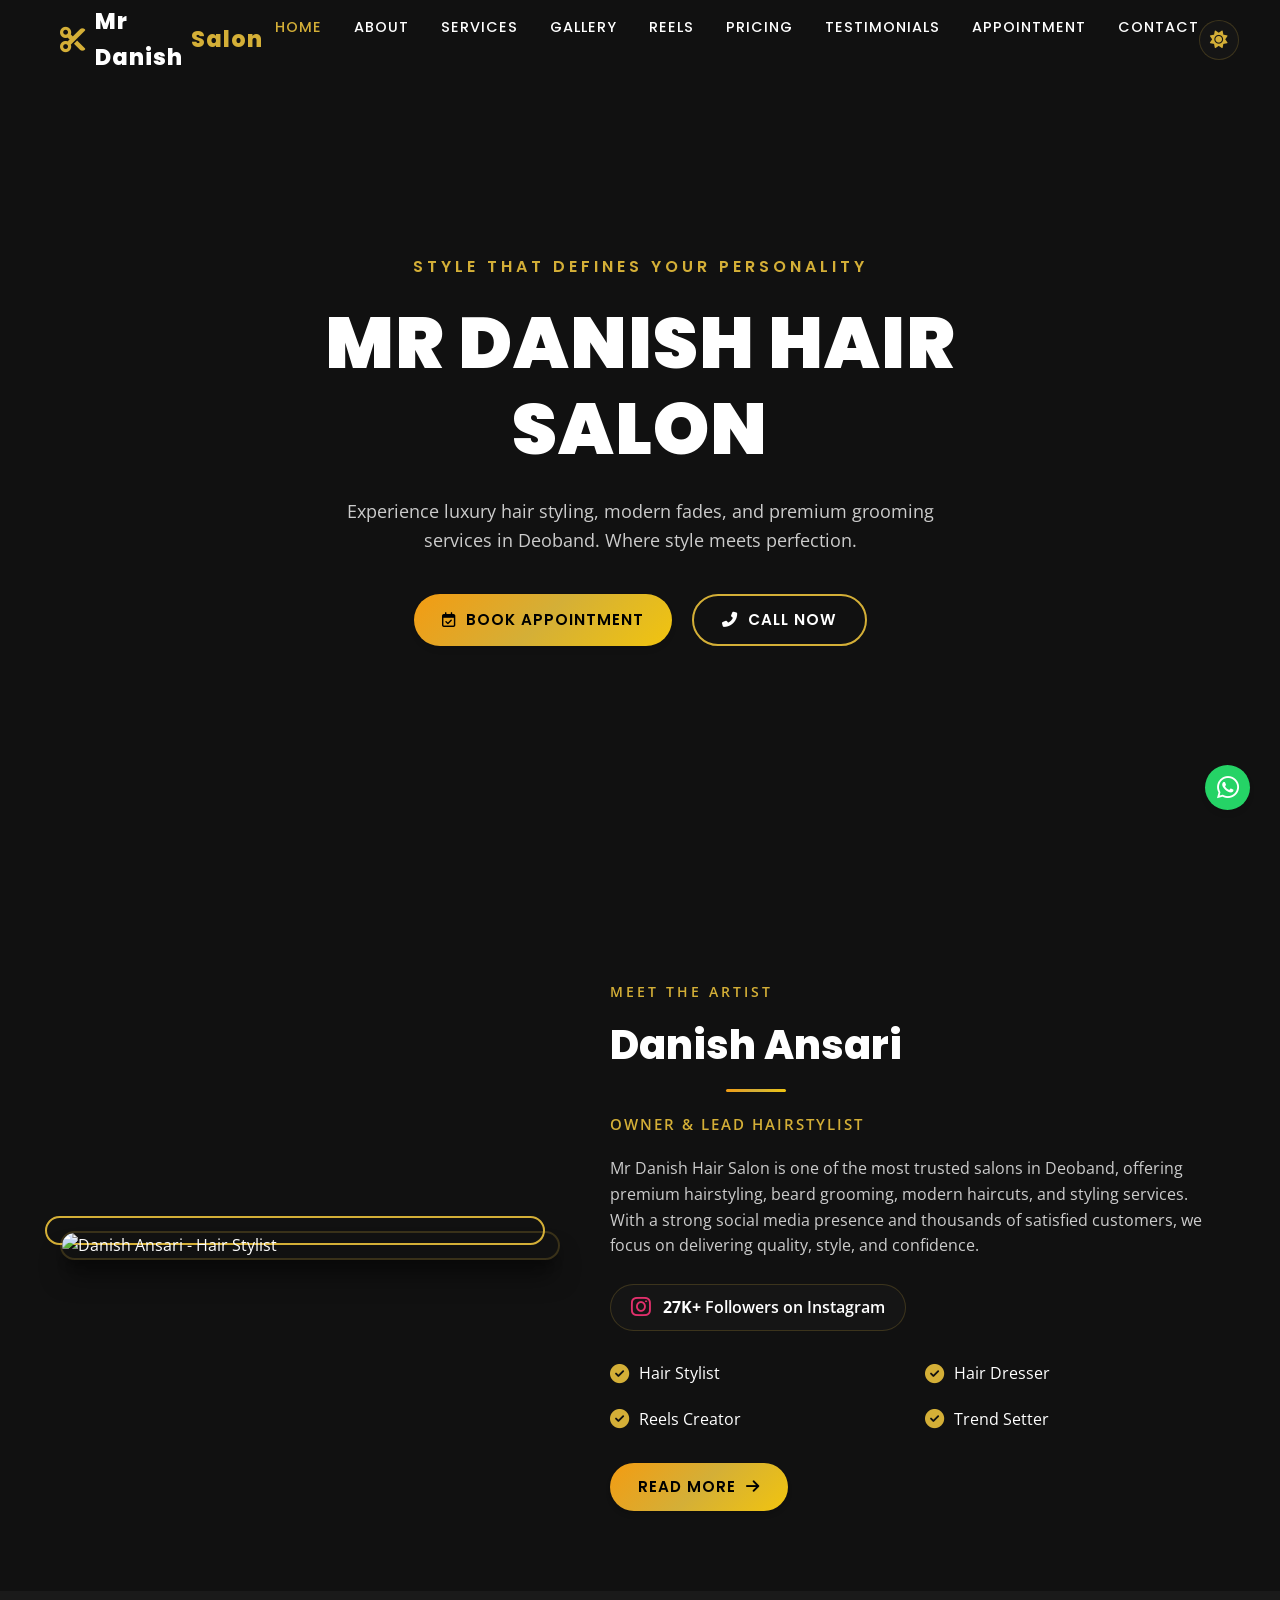
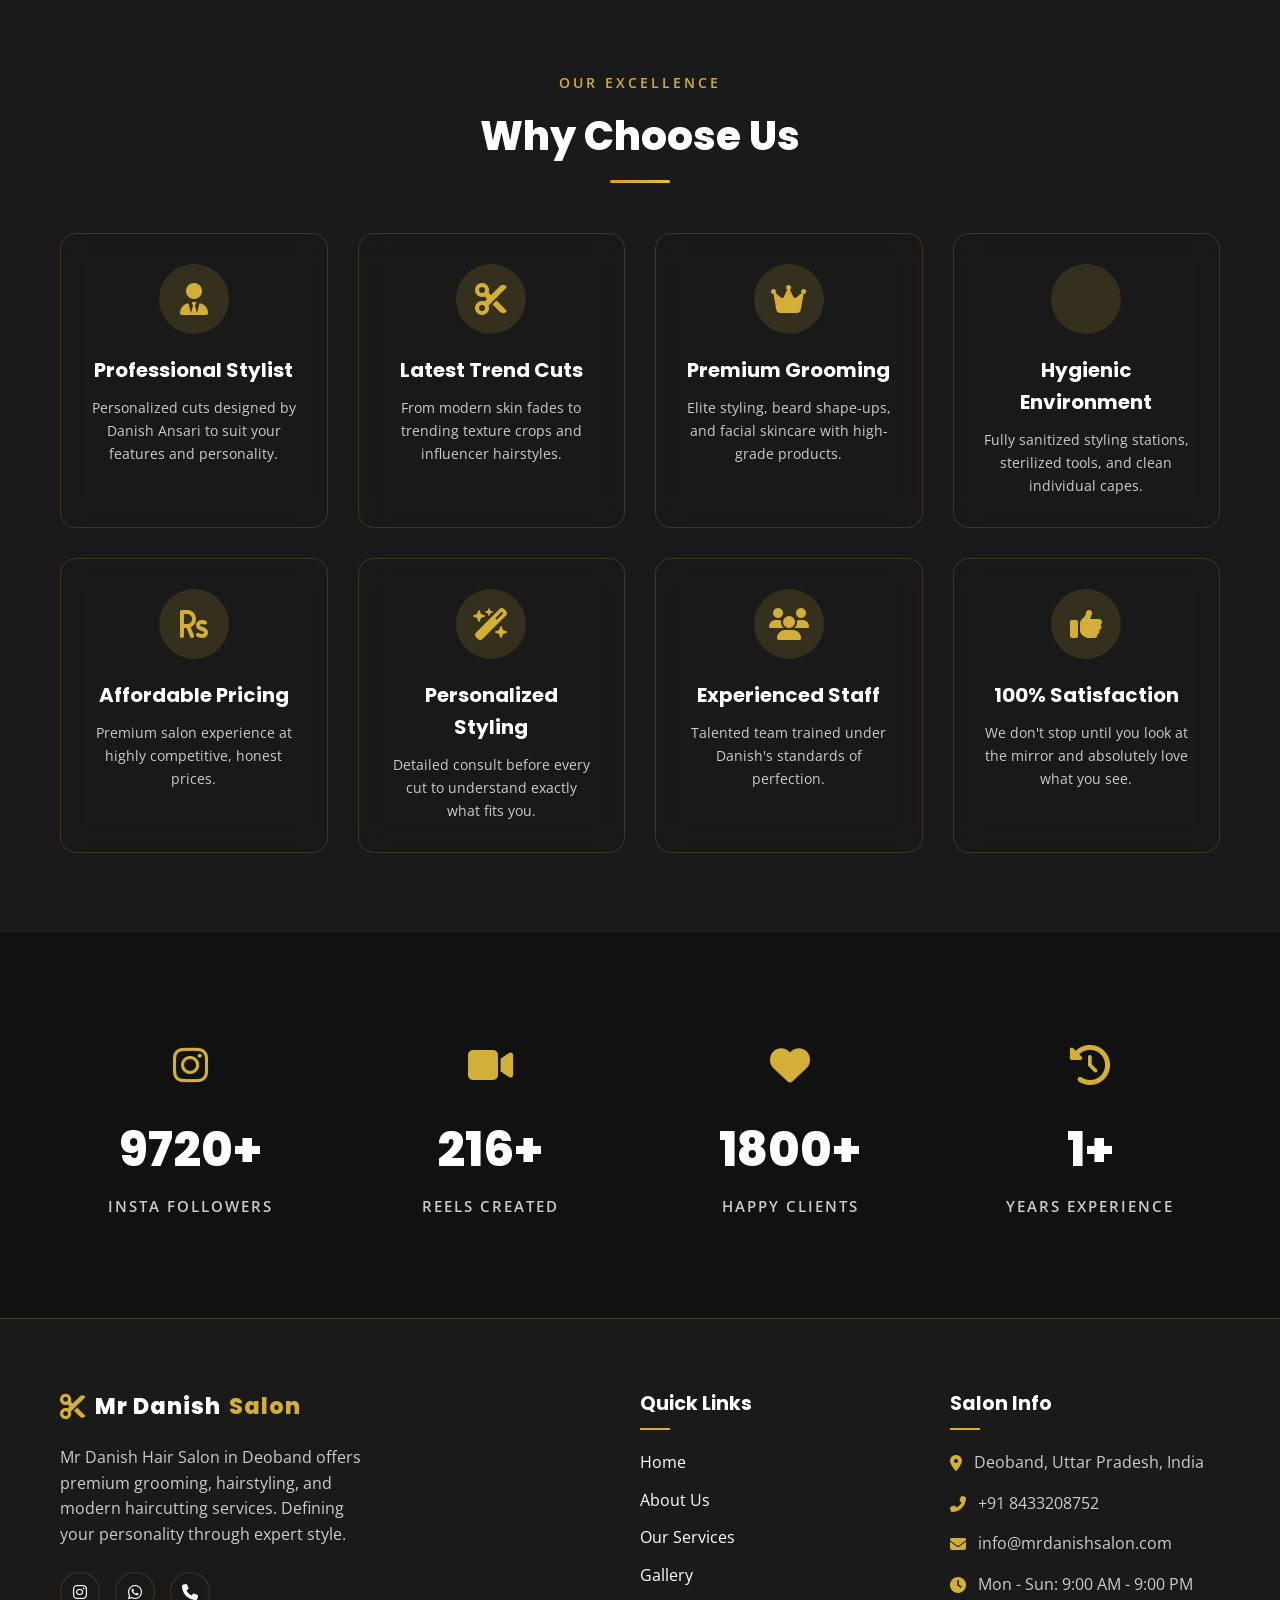
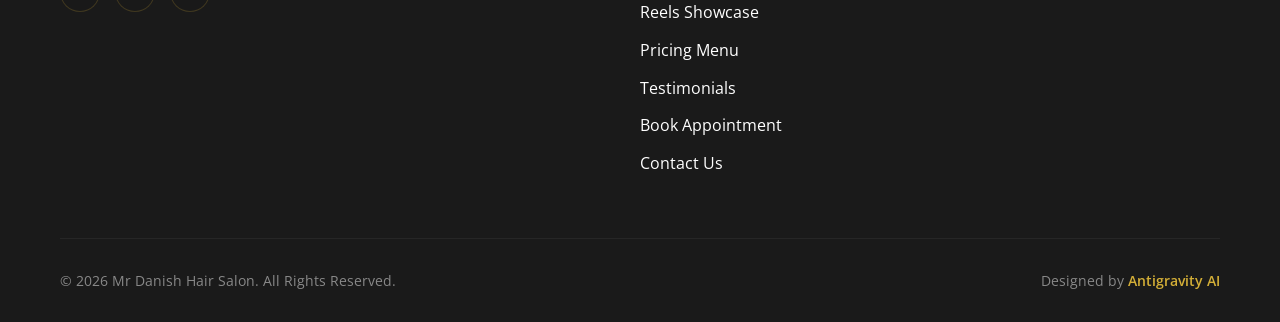
==== index.html @ 475c387a "Initial commit" ====
<!DOCTYPE html>
<html lang="en">
<head>
    <meta charset="UTF-8">
    <meta name="viewport" content="width=device-width, initial-scale=1.0">
    <title>Mr Danish Hair Salon | Best Hair Salon in Deoband</title>
    
    <!-- SEO Optimization -->
    <meta name="description" content="Mr Danish Hair Salon offers professional haircuts, beard styling, grooming, and modern hairstyling services in Deoband. Book your appointment today.">
    <meta name="keywords" content="Mr Danish, Hair Salon Deoband, Barber Deoband, Men's Salon Uttar Pradesh, Hair Stylist Danish Ansari, Grooming, Haircut, Keratin Treatment Deoband">
    <meta name="author" content="Mr Danish Hair Salon">
    
    <!-- Open Graph / Facebook -->
    <meta property="og:type" content="website">
    <meta property="og:url" content="https://mrdanishsalon.com/">
    <meta property="og:title" content="Mr Danish Hair Salon | Best Hair Salon in Deoband">
    <meta property="og:description" content="Mr Danish Hair Salon offers professional haircuts, beard styling, grooming, and modern hairstyling services in Deoband. Book your appointment today.">
    <meta property="og:image" content="https://images.unsplash.com/photo-1560066984-138dadb4c035?auto=format&fit=crop&q=80&w=800">

    <!-- Twitter -->
    <meta property="twitter:card" content="summary_large_image">
    <meta property="twitter:url" content="https://mrdanishsalon.com/">
    <meta property="twitter:title" content="Mr Danish Hair Salon | Best Hair Salon in Deoband">
    <meta property="twitter:description" content="Mr Danish Hair Salon offers professional haircuts, beard styling, grooming, and modern hairstyling services in Deoband. Book your appointment today.">
    <meta property="twitter:image" content="https://images.unsplash.com/photo-1560066984-138dadb4c035?auto=format&fit=crop&q=80&w=800">

    <!-- Icons & Fonts -->
    <link rel="stylesheet" href="https://cdnjs.cloudflare.com/ajax/libs/font-awesome/6.4.0/css/all.min.css">
    <link rel="stylesheet" href="css/style.css">
    <script src="js/script.js" defer></script>

    <!-- Schema Markup (Local Business) -->
    <script type="application/ld+json">
    {
      "@context": "https://schema.org",
      "@type": "HairSalon",
      "name": "Mr Danish Hair Salon",
      "image": "https://images.unsplash.com/photo-1560066984-138dadb4c035?auto=format&fit=crop&q=80&w=800",
      "priceRange": "₹50 - ₹1000",
      "telephone": "+918433208752",
      "address": {
        "@type": "PostalAddress",
        "streetAddress": "Main Market",
        "addressLocality": "Deoband",
        "addressRegion": "Uttar Pradesh",
        "postalCode": "247554",
        "addressCountry": "IN"
      },
      "geo": {
        "@type": "GeoCoordinates",
        "latitude": "29.6974",
        "longitude": "77.6749"
      },
      "openingHoursSpecification": {
        "@type": "OpeningHoursSpecification",
        "dayOfWeek": [
          "Monday",
          "Tuesday",
          "Wednesday",
          "Thursday",
          "Friday",
          "Saturday",
          "Sunday"
        ],
        "opens": "09:00",
        "closes": "21:00"
      },
      "sameAs": [
        "https://www.instagram.com/mr.danish8433/"
      ]
    }
    </script>
</head>
<body>

    <!-- Preloader -->
    <div id="preloader">
        <div class="loader"></div>
    </div>

    <!-- Sticky Navbar -->
    <nav class="navbar">
        <div class="container">
            <a href="index.html" class="logo">
                <i class="fas fa-scissors logo-icon"></i> Mr Danish <span>Salon</span>
            </a>
            <ul class="nav-menu">
                <li><a href="index.html" class="nav-link">Home</a></li>
                <li><a href="about.html" class="nav-link">About</a></li>
                <li><a href="services.html" class="nav-link">Services</a></li>
                <li><a href="gallery.html" class="nav-link">Gallery</a></li>
                <li><a href="reels.html" class="nav-link">Reels</a></li>
                <li><a href="pricing.html" class="nav-link">Pricing</a></li>
                <li><a href="testimonials.html" class="nav-link">Testimonials</a></li>
                <li><a href="appointment.html" class="nav-link">Appointment</a></li>
                <li><a href="contact.html" class="nav-link">Contact</a></li>
            </ul>
            <div class="nav-actions">
                <button id="theme-toggle" class="theme-toggle-btn" aria-label="Toggle Theme">
                    <i class="fas fa-sun"></i>
                </button>
                <div class="hamburger">
                    <span></span>
                    <span></span>
                    <span></span>
                </div>
            </div>
        </div>
    </nav>

    <!-- Hero Section -->
    <header class="hero" style="background-image: url('https://images.unsplash.com/photo-1503951914875-452162b0f3f1?auto=format&fit=crop&q=80&w=1920');">
        <div class="hero-overlay"></div>
        <div class="hero-content">
            <span class="hero-tagline">Style That Defines Your Personality</span>
            <h1 class="hero-title">Mr Danish Hair Salon</h1>
            <p class="hero-subtitle">Experience luxury hair styling, modern fades, and premium grooming services in Deoband. Where style meets perfection.</p>
            <div class="hero-cta">
                <a href="appointment.html" class="btn btn-primary"><i class="far fa-calendar-check"></i> Book Appointment</a>
                <a href="tel:+918433208752" class="btn btn-secondary"><i class="fas fa-phone-alt"></i> Call Now</a>
            </div>
        </div>
    </header>

    <!-- About Intro Section -->
    <section class="section reveal">
        <div class="container">
            <div class="about-wrapper">
                <div class="about-img-box">
                    <div class="about-img-container">
                        <img src="https://images.unsplash.com/photo-1621605815971-fbc98d665033?auto=format&fit=crop&q=80&w=800" alt="Danish Ansari - Hair Stylist" loading="lazy">
                    </div>
                </div>
                <div class="about-content">
                    <span class="section-subtitle">Meet The Artist</span>
                    <h2 class="section-title" style="text-align: left; margin-bottom: 20px;">Danish Ansari</h2>
                    <span class="about-owner-title">Owner & Lead Hairstylist</span>
                    <p class="about-text">
                        Mr Danish Hair Salon is one of the most trusted salons in Deoband, offering premium hairstyling, beard grooming, modern haircuts, and styling services. With a strong social media presence and thousands of satisfied customers, we focus on delivering quality, style, and confidence.
                    </p>
                    <div class="about-social-badge">
                        <i class="fab fa-instagram"></i>
                        <span><strong>27K+</strong> Followers on Instagram</span>
                    </div>
                    <div class="about-features">
                        <div class="about-feature-item">
                            <i class="fas fa-check-circle"></i>
                            <span>Hair Stylist</span>
                        </div>
                        <div class="about-feature-item">
                            <i class="fas fa-check-circle"></i>
                            <span>Hair Dresser</span>
                        </div>
                        <div class="about-feature-item">
                            <i class="fas fa-check-circle"></i>
                            <span>Reels Creator</span>
                        </div>
                        <div class="about-feature-item">
                            <i class="fas fa-check-circle"></i>
                            <span>Trend Setter</span>
                        </div>
                    </div>
                    <a href="about.html" class="btn btn-primary" style="margin-top: 30px;">Read More <i class="fas fa-arrow-right"></i></a>
                </div>
            </div>
        </div>
    </section>

    <!-- Why Choose Us Section -->
    <section class="section reveal" style="background-color: var(--bg-secondary);">
        <div class="container">
            <div class="section-header">
                <span class="section-subtitle">Our Excellence</span>
                <h2 class="section-title">Why Choose Us</h2>
            </div>
            <div class="grid grid-4">
                <div class="glass-card why-card">
                    <div class="why-icon"><i class="fas fa-user-tie"></i></div>
                    <h3 class="why-card-title">Professional Stylist</h3>
                    <p class="why-card-desc">Personalized cuts designed by Danish Ansari to suit your features and personality.</p>
                </div>
                <div class="glass-card why-card">
                    <div class="why-icon"><i class="fas fa-cut"></i></div>
                    <h3 class="why-card-title">Latest Trend Cuts</h3>
                    <p class="why-card-desc">From modern skin fades to trending texture crops and influencer hairstyles.</p>
                </div>
                <div class="glass-card why-card">
                    <div class="why-icon"><i class="fas fa-crown"></i></div>
                    <h3 class="why-card-title">Premium Grooming</h3>
                    <p class="why-card-desc">Elite styling, beard shape-ups, and facial skincare with high-grade products.</p>
                </div>
                <div class="glass-card why-card">
                    <div class="why-icon"><i class="fas fa-sparkles"></i></div>
                    <h3 class="why-card-title">Hygienic Environment</h3>
                    <p class="why-card-desc">Fully sanitized styling stations, sterilized tools, and clean individual capes.</p>
                </div>
                <div class="glass-card why-card">
                    <div class="why-icon"><i class="fas fa-rupee-sign"></i></div>
                    <h3 class="why-card-title">Affordable Pricing</h3>
                    <p class="why-card-desc">Premium salon experience at highly competitive, honest prices.</p>
                </div>
                <div class="glass-card why-card">
                    <div class="why-icon"><i class="fas fa-wand-magic-sparkles"></i></div>
                    <h3 class="why-card-title">Personalized Styling</h3>
                    <p class="why-card-desc">Detailed consult before every cut to understand exactly what fits you.</p>
                </div>
                <div class="glass-card why-card">
                    <div class="why-icon"><i class="fas fa-users"></i></div>
                    <h3 class="why-card-title">Experienced Staff</h3>
                    <p class="why-card-desc">Talented team trained under Danish's standards of perfection.</p>
                </div>
                <div class="glass-card why-card">
                    <div class="why-icon"><i class="fas fa-thumbs-up"></i></div>
                    <h3 class="why-card-title">100% Satisfaction</h3>
                    <p class="why-card-desc">We don't stop until you look at the mirror and absolutely love what you see.</p>
                </div>
            </div>
        </div>
    </section>

    <!-- Stats Counter Section -->
    <section class="section stats-section" style="background-image: url('https://images.unsplash.com/photo-1585747860715-2ba37e788b70?auto=format&fit=crop&q=80&w=1920');">
        <div class="stats-overlay"></div>
        <div class="container">
            <div class="stats-wrapper">
                <div class="stat-item">
                    <div class="stat-icon"><i class="fab fa-instagram"></i></div>
                    <div class="stat-number" data-target="27000" data-suffix="+">0</div>
                    <div class="stat-label">Insta Followers</div>
                </div>
                <div class="stat-item">
                    <div class="stat-icon"><i class="fas fa-video"></i></div>
                    <div class="stat-number" data-target="600" data-suffix="+">0</div>
                    <div class="stat-label">Reels Created</div>
                </div>
                <div class="stat-item">
                    <div class="stat-icon"><i class="fas fa-heart"></i></div>
                    <div class="stat-number" data-target="5000" data-suffix="+">0</div>
                    <div class="stat-label">Happy Clients</div>
                </div>
                <div class="stat-item">
                    <div class="stat-icon"><i class="fas fa-history"></i></div>
                    <div class="stat-number" data-target="5" data-suffix="+">0</div>
                    <div class="stat-label">Years Experience</div>
                </div>
            </div>
        </div>
    </section>

    <!-- Footer -->
    <footer class="footer">
        <div class="container">
            <div class="footer-grid">
                <div class="footer-about">
                    <a href="index.html" class="logo">
                        <i class="fas fa-scissors logo-icon"></i> Mr Danish <span>Salon</span>
                    </a>
                    <p class="footer-about-text">
                        Mr Danish Hair Salon in Deoband offers premium grooming, hairstyling, and modern haircutting services. Defining your personality through expert style.
                    </p>
                    <div class="footer-socials">
                        <a href="https://www.instagram.com/mr.danish8433/" target="_blank" class="social-btn" aria-label="Instagram"><i class="fab fa-instagram"></i></a>
                        <a href="https://wa.me/918433208752" target="_blank" class="social-btn" aria-label="WhatsApp"><i class="fab fa-whatsapp"></i></a>
                        <a href="tel:+918433208752" class="social-btn" aria-label="Phone"><i class="fas fa-phone"></i></a>
                    </div>
                </div>
                <div class="footer-links-col">
                    <h3 class="footer-title">Quick Links</h3>
                    <ul class="footer-links">
                        <li><a href="index.html">Home</a></li>
                        <li><a href="about.html">About Us</a></li>
                        <li><a href="services.html">Our Services</a></li>
                        <li><a href="gallery.html">Gallery</a></li>
                        <li><a href="reels.html">Reels Showcase</a></li>
                        <li><a href="pricing.html">Pricing Menu</a></li>
                        <li><a href="testimonials.html">Testimonials</a></li>
                        <li><a href="appointment.html">Book Appointment</a></li>
                        <li><a href="contact.html">Contact Us</a></li>
                    </ul>
                </div>
                <div class="footer-info-col">
                    <h3 class="footer-title">Salon Info</h3>
                    <div class="footer-info-item">
                        <i class="fas fa-map-marker-alt"></i>
                        <p>Deoband, Uttar Pradesh, India</p>
                    </div>
                    <div class="footer-info-item">
                        <i class="fas fa-phone-alt"></i>
                        <p>+91 8433208752</p>
                    </div>
                    <div class="footer-info-item">
                        <i class="fas fa-envelope"></i>
                        <p>info@mrdanishsalon.com</p>
                    </div>
                    <div class="footer-info-item">
                        <i class="fas fa-clock"></i>
                        <p>Mon - Sun: 9:00 AM - 9:00 PM</p>
                    </div>
                </div>
            </div>
            <div class="footer-bottom">
                <p class="footer-copy">&copy; 2026 Mr Danish Hair Salon. All Rights Reserved.</p>
                <p class="footer-developer">Designed by <a href="#" target="_blank">Antigravity AI</a></p>
            </div>
        </div>
    </footer>

    <!-- Floating WhatsApp -->
    <a href="https://wa.me/918433208752?text=Hi%20Danish,%20I'd%20like%20to%20know%20more%20about%20your%20services!" class="whatsapp-float" target="_blank" aria-label="Chat on WhatsApp">
        <i class="fab fa-whatsapp"></i>
    </a>

    <!-- Scroll to Top -->
    <div id="scroll-to-top" class="scroll-to-top">
        <i class="fas fa-chevron-up"></i>
    </div>

</body>
</html>
---- css/style.css ----
/* ==========================================================================
   MR DANISH HAIR SALON - Global Stylesheet
   ========================================================================== */

/* --- Google Fonts Import --- */
@import url('https://fonts.googleapis.com/css2?family=Open+Sans:ital,wght@0,300..800;1,300..800&family=Poppins:wght@300;400;500;600;700;800;900&display=swap');

/* --- Root Variables & Themes --- */
:root {
    /* Fonts */
    --font-heading: 'Poppins', sans-serif;
    --font-body: 'Open Sans', sans-serif;

    /* Theme - Dark Mode (Default Luxury) */
    --bg-primary: #111111;
    --bg-secondary: #1a1a1a;
    --bg-tertiary: #222222;
    --color-text-primary: #ffffff;
    --color-text-secondary: #cccccc;
    --color-text-muted: #888888;
    
    /* Branding Colors */
    --color-gold: #D4AF37;
    --color-gold-hover: #f1c40f;
    --color-gold-light: rgba(212, 175, 55, 0.15);
    --color-gold-gradient: linear-gradient(135deg, #f39c12 0%, #d4af37 50%, #f1c40f 100%);
    --color-white: #ffffff;
    --color-black: #000000;
    
    /* Glassmorphism Styles */
    --glass-bg: rgba(26, 26, 26, 0.65);
    --glass-border: rgba(212, 175, 55, 0.2);
    --glass-shadow: rgba(0, 0, 0, 0.4);
    --glass-blur: blur(12px);

    /* Shadows & Transitions */
    --shadow-sm: 0 4px 6px -1px rgba(0, 0, 0, 0.1), 0 2px 4px -1px rgba(0, 0, 0, 0.06);
    --shadow-md: 0 10px 15px -3px rgba(0, 0, 0, 0.3), 0 4px 6px -2px rgba(0, 0, 0, 0.15);
    --shadow-lg: 0 20px 25px -5px rgba(0, 0, 0, 0.5), 0 10px 10px -5px rgba(0, 0, 0, 0.3);
    --shadow-gold: 0 0 15px rgba(212, 175, 55, 0.3);
    --transition-fast: 0.2s ease;
    --transition-normal: 0.4s cubic-bezier(0.25, 0.8, 0.25, 1);
    --transition-slow: 0.8s cubic-bezier(0.25, 0.8, 0.25, 1);

    /* Layout Properties */
    --container-max-width: 1200px;
    --navbar-height: 80px;
}

/* Light Theme Variables */
[data-theme="light"] {
    --bg-primary: #f8f8f8;
    --bg-secondary: #ffffff;
    --bg-tertiary: #f0f0f0;
    --color-text-primary: #111111;
    --color-text-secondary: #444444;
    --color-text-muted: #666666;
    
    /* Light Theme Glassmorphism */
    --glass-bg: rgba(255, 255, 255, 0.75);
    --glass-border: rgba(212, 175, 55, 0.3);
    --glass-shadow: rgba(0, 0, 0, 0.08);
    --glass-blur: blur(12px);

    --shadow-md: 0 10px 15px -3px rgba(0, 0, 0, 0.05), 0 4px 6px -2px rgba(0, 0, 0, 0.03);
    --shadow-lg: 0 20px 25px -5px rgba(0, 0, 0, 0.08), 0 10px 10px -5px rgba(0, 0, 0, 0.04);
}

/* --- Core Resets --- */
*, *::before, *::after {
    box-sizing: border-box;
    margin: 0;
    padding: 0;
}

html {
    scroll-behavior: smooth;
    font-size: 16px;
}

body {
    font-family: var(--font-body);
    background-color: var(--bg-primary);
    color: var(--color-text-primary);
    line-height: 1.6;
    overflow-x: hidden;
    transition: background-color var(--transition-normal), color var(--transition-normal);
}

img {
    max-width: 100%;
    height: auto;
    display: block;
}

a {
    color: inherit;
    text-decoration: none;
    transition: color var(--transition-fast);
}

ul {
    list-style: none;
}

button, input, select, textarea {
    font-family: inherit;
    font-size: inherit;
    color: inherit;
    background: none;
    border: none;
    outline: none;
}

/* --- Scrollbar Styles --- */
::-webkit-scrollbar {
    width: 8px;
}
::-webkit-scrollbar-track {
    background: var(--bg-primary);
}
::-webkit-scrollbar-thumb {
    background: var(--color-gold);
    border-radius: 4px;
}
::-webkit-scrollbar-thumb:hover {
    background: var(--color-gold-hover);
}

/* --- Layout Utility Classes --- */
.container {
    width: 100%;
    max-width: var(--container-max-width);
    margin: 0 auto;
    padding: 0 20px;
}

.section {
    padding: 80px 0;
    position: relative;
}

@media (max-width: 768px) {
    .section {
        padding: 50px 0;
    }
    .section-title {
        font-size: 2rem;
    }
}

.section-header {
    text-align: center;
    margin-bottom: 50px;
}

.section-subtitle {
    font-family: var(--font-body);
    color: var(--color-gold);
    font-size: 0.9rem;
    font-weight: 600;
    text-transform: uppercase;
    letter-spacing: 3px;
    margin-bottom: 10px;
    display: block;
}

.section-title {
    font-family: var(--font-heading);
    font-size: 2.5rem;
    font-weight: 800;
    color: var(--color-text-primary);
    text-transform: capitalize;
    position: relative;
    display: inline-block;
    padding-bottom: 15px;
}

.section-title::after {
    content: '';
    position: absolute;
    bottom: 0;
    left: 50%;
    transform: translateX(-50%);
    width: 60px;
    height: 3px;
    background: var(--color-gold-gradient);
    border-radius: 2px;
}

/* Grid helper */
.grid {
    display: grid;
    gap: 30px;
}

.grid-2 { grid-template-columns: 1fr; }
.grid-3 { grid-template-columns: 1fr; }
.grid-4 { grid-template-columns: 1fr; }

@media (min-width: 768px) {
    .grid-2 { grid-template-columns: repeat(2, 1fr); }
    .grid-3 { grid-template-columns: repeat(2, 1fr); }
    .grid-4 { grid-template-columns: repeat(2, 1fr); }
}

@media (min-width: 1024px) {
    .grid-3 { grid-template-columns: repeat(3, 1fr); }
    .grid-4 { grid-template-columns: repeat(4, 1fr); }
}

/* --- Premium Buttons --- */
.btn {
    display: inline-flex;
    align-items: center;
    justify-content: center;
    padding: 12px 28px;
    font-family: var(--font-heading);
    font-weight: 600;
    font-size: 0.95rem;
    letter-spacing: 1px;
    text-transform: uppercase;
    border-radius: 30px;
    cursor: pointer;
    transition: all var(--transition-fast);
    gap: 10px;
}

.btn-primary {
    background: var(--color-gold-gradient);
    color: var(--color-black);
    box-shadow: var(--shadow-sm);
}

.btn-primary:hover {
    transform: translateY(-3px);
    box-shadow: 0 7px 14px rgba(212, 175, 55, 0.4);
    background: var(--color-gold-gradient);
    filter: brightness(1.1);
}

.btn-secondary {
    background: transparent;
    color: var(--color-text-primary);
    border: 2px solid var(--color-gold);
}

.btn-secondary:hover {
    background: var(--color-gold-light);
    transform: translateY(-3px);
    box-shadow: var(--shadow-sm);
}

/* --- Glassmorphism UI Style --- */
.glass-card {
    background: var(--glass-bg);
    backdrop-filter: var(--glass-blur);
    -webkit-backdrop-filter: var(--glass-blur);
    border: 1px solid var(--glass-border);
    border-radius: 16px;
    padding: 30px;
    box-shadow: var(--glass-shadow);
    transition: transform var(--transition-normal), box-shadow var(--transition-normal), border-color var(--transition-normal);
}

.glass-card:hover {
    transform: translateY(-5px);
    border-color: rgba(212, 175, 55, 0.5);
    box-shadow: var(--shadow-lg), var(--shadow-gold);
}

/* --- Preloader Screen --- */
#preloader {
    position: fixed;
    top: 0;
    left: 0;
    width: 100vw;
    height: 100vh;
    background-color: var(--bg-primary);
    z-index: 9999;
    display: flex;
    justify-content: center;
    align-items: center;
    transition: opacity var(--transition-normal), visibility var(--transition-normal);
}

#preloader.fade-out {
    opacity: 0;
    visibility: hidden;
}

.loader {
    width: 50px;
    height: 50px;
    border: 3px solid rgba(212, 175, 55, 0.1);
    border-radius: 50%;
    border-top-color: var(--color-gold);
    animation: spin 1s linear infinite;
}

/* --- Header / Navigation --- */
.navbar {
    position: fixed;
    top: 0;
    left: 0;
    width: 100%;
    height: var(--navbar-height);
    background: transparent;
    z-index: 1000;
    transition: background-color var(--transition-normal), height var(--transition-normal), box-shadow var(--transition-normal);
}

.navbar.sticky {
    background: var(--glass-bg);
    backdrop-filter: var(--glass-blur);
    -webkit-backdrop-filter: var(--glass-blur);
    height: 70px;
    border-bottom: 1px solid var(--glass-border);
    box-shadow: var(--glass-shadow);
}

.navbar .container {
    display: flex;
    justify-content: space-between;
    align-items: center;
    height: 100%;
}

.logo {
    display: flex;
    align-items: center;
    gap: 8px;
    font-family: var(--font-heading);
    font-weight: 800;
    font-size: 1.4rem;
    color: var(--color-text-primary);
    letter-spacing: 1px;
}

.logo span {
    color: var(--color-gold);
}

.logo-icon {
    font-size: 1.6rem;
    color: var(--color-gold);
}

.nav-menu {
    display: flex;
    align-items: center;
    gap: 20px;
}

.nav-link {
    font-family: var(--font-heading);
    font-weight: 500;
    font-size: 0.9rem;
    text-transform: uppercase;
    letter-spacing: 1px;
    padding: 8px 12px;
    position: relative;
}

.nav-link::after {
    content: '';
    position: absolute;
    bottom: 0;
    left: 12px;
    width: 0;
    height: 2px;
    background: var(--color-gold);
    transition: width var(--transition-fast);
}

.nav-link:hover {
    color: var(--color-gold);
}

.nav-link:hover::after,
.nav-link.active::after {
    width: calc(100% - 24px);
}

.nav-link.active {
    color: var(--color-gold);
}

.nav-actions {
    display: flex;
    align-items: center;
    gap: 15px;
}

/* Theme Toggle Button */
.theme-toggle-btn {
    width: 40px;
    height: 40px;
    background: var(--glass-bg);
    border: 1px solid var(--glass-border);
    color: var(--color-gold);
    border-radius: 50%;
    display: flex;
    align-items: center;
    justify-content: center;
    cursor: pointer;
    font-size: 1.1rem;
    transition: all var(--transition-fast);
}

.theme-toggle-btn:hover {
    transform: scale(1.1);
    box-shadow: var(--shadow-gold);
}

.hamburger {
    display: none;
    flex-direction: column;
    justify-content: space-between;
    width: 30px;
    height: 20px;
    cursor: pointer;
}

.hamburger span {
    width: 100%;
    height: 3px;
    background-color: var(--color-text-primary);
    transition: all var(--transition-fast);
    border-radius: 2px;
}

/* Navbar Responsive styles */
@media (max-width: 991px) {
    .hamburger {
        display: flex;
    }

    .nav-menu {
        position: fixed;
        top: 0;
        right: -100%;
        width: 280px;
        height: 100vh;
        background: var(--bg-secondary);
        flex-direction: column;
        justify-content: center;
        gap: 30px;
        box-shadow: -5px 0 15px rgba(0, 0, 0, 0.5);
        transition: right var(--transition-normal);
        z-index: 999;
    }

    .nav-menu.active {
        right: 0;
    }

    .nav-link {
        font-size: 1.1rem;
    }

    .nav-actions {
        margin-right: 15px;
    }
}

/* --- Hero Section --- */
.hero {
    height: 100vh;
    min-height: 600px;
    display: flex;
    align-items: center;
    justify-content: center;
    position: relative;
    background-size: cover;
    background-position: center;
    background-repeat: no-repeat;
    text-align: center;
}

.hero-overlay {
    position: absolute;
    top: 0;
    left: 0;
    width: 100%;
    height: 100%;
    background: linear-gradient(to bottom, rgba(17, 17, 17, 0.4) 0%, rgba(17, 17, 17, 0.8) 70%, rgba(17, 17, 17, 1) 100%);
    z-index: 1;
}

/* Adjust light theme hero overlay */
[data-theme="light"] .hero-overlay {
    background: linear-gradient(to bottom, rgba(248, 248, 248, 0.3) 0%, rgba(248, 248, 248, 0.7) 70%, rgba(248, 248, 248, 1) 100%);
}

.hero-content {
    position: relative;
    z-index: 2;
    max-width: 800px;
    padding: 0 20px;
    display: flex;
    flex-direction: column;
    align-items: center;
}

.hero-tagline {
    font-family: var(--font-heading);
    font-size: 1rem;
    color: var(--color-gold);
    text-transform: uppercase;
    letter-spacing: 4px;
    font-weight: 600;
    margin-bottom: 20px;
    display: block;
    animation: fadeInUp 0.8s forwards;
}

.hero-title {
    font-family: var(--font-heading);
    font-size: 3rem;
    line-height: 1.2;
    font-weight: 900;
    margin-bottom: 25px;
    color: var(--color-text-primary);
    text-transform: uppercase;
    letter-spacing: 1px;
    animation: fadeInUp 1s forwards;
}

@media (min-width: 768px) {
    .hero-title {
        font-size: 4.5rem;
    }
}

.hero-subtitle {
    font-family: var(--font-body);
    font-size: 1.1rem;
    color: var(--color-text-secondary);
    margin-bottom: 40px;
    animation: fadeInUp 1.2s forwards;
    max-width: 600px;
}

.hero-cta {
    display: flex;
    gap: 20px;
    flex-wrap: wrap;
    justify-content: center;
    animation: fadeInUp 1.4s forwards;
}

/* --- About Section & Pages --- */
.about-wrapper {
    display: flex;
    flex-direction: column;
    gap: 50px;
    align-items: center;
}

@media (min-width: 992px) {
    .about-wrapper {
        flex-direction: row;
    }
}

.about-img-box {
    flex: 1;
    position: relative;
    width: 100%;
    max-width: 500px;
}

.about-img-container {
    border-radius: 20px;
    overflow: hidden;
    box-shadow: var(--shadow-lg);
    border: 2px solid var(--glass-border);
}

.about-img-box::before {
    content: '';
    position: absolute;
    top: -15px;
    left: -15px;
    width: 100%;
    height: 100%;
    border: 2px solid var(--color-gold);
    border-radius: 20px;
    z-index: -1;
    transition: transform var(--transition-normal);
}

.about-img-box:hover::before {
    transform: translate(8px, 8px);
}

.about-content {
    flex: 1.2;
}

.about-owner {
    font-family: var(--font-heading);
    font-size: 1.5rem;
    color: var(--color-text-primary);
    font-weight: 700;
    margin-bottom: 5px;
}

.about-owner-title {
    font-size: 0.95rem;
    color: var(--color-gold);
    font-weight: 600;
    text-transform: uppercase;
    letter-spacing: 2px;
    margin-bottom: 20px;
    display: block;
}

.about-text {
    color: var(--color-text-secondary);
    margin-bottom: 25px;
}

.about-social-badge {
    display: inline-flex;
    align-items: center;
    gap: 12px;
    background: var(--glass-bg);
    border: 1px solid var(--glass-border);
    padding: 10px 20px;
    border-radius: 30px;
    margin-bottom: 30px;
}

.about-social-badge i {
    color: #e1306c;
    font-size: 1.4rem;
}

.about-social-badge span {
    font-weight: 600;
}

.about-features {
    display: grid;
    grid-template-columns: repeat(2, 1fr);
    gap: 20px;
}

.about-feature-item {
    display: flex;
    align-items: center;
    gap: 10px;
}

.about-feature-item i {
    color: var(--color-gold);
    font-size: 1.2rem;
}

/* --- Why Choose Us Section --- */
.why-card {
    text-align: center;
    position: relative;
}

.why-icon {
    width: 70px;
    height: 70px;
    background: var(--color-gold-light);
    color: var(--color-gold);
    font-size: 2rem;
    border-radius: 50%;
    display: flex;
    align-items: center;
    justify-content: center;
    margin: 0 auto 20px;
    transition: all var(--transition-fast);
}

.why-card:hover .why-icon {
    background: var(--color-gold-gradient);
    color: var(--color-black);
    transform: scale(1.1) rotate(10deg);
}

.why-card-title {
    font-family: var(--font-heading);
    font-size: 1.25rem;
    font-weight: 700;
    margin-bottom: 10px;
}

.why-card-desc {
    font-size: 0.9rem;
    color: var(--color-text-secondary);
}

/* --- Stats Counter Section --- */
.stats-section {
    background-size: cover;
    background-position: center;
    background-attachment: fixed;
    position: relative;
    padding: 100px 0;
}

.stats-overlay {
    position: absolute;
    top: 0;
    left: 0;
    width: 100%;
    height: 100%;
    background: rgba(17, 17, 17, 0.9);
}

[data-theme="light"] .stats-overlay {
    background: rgba(255, 255, 255, 0.95);
}

.stats-wrapper {
    position: relative;
    z-index: 2;
    display: grid;
    grid-template-columns: repeat(2, 1fr);
    gap: 40px;
}

@media (min-width: 992px) {
    .stats-wrapper {
        grid-template-columns: repeat(4, 1fr);
    }
}

.stat-item {
    text-align: center;
}

.stat-icon {
    font-size: 2.5rem;
    color: var(--color-gold);
    margin-bottom: 15px;
}

.stat-number {
    font-family: var(--font-heading);
    font-size: 3rem;
    font-weight: 800;
    color: var(--color-text-primary);
    margin-bottom: 5px;
}

.stat-label {
    font-size: 0.95rem;
    text-transform: uppercase;
    letter-spacing: 2px;
    color: var(--color-text-secondary);
    font-weight: 600;
}

/* --- Services Elements --- */
.services-tabs {
    display: flex;
    justify-content: center;
    gap: 15px;
    margin-bottom: 50px;
    flex-wrap: wrap;
}

.tab-btn {
    padding: 10px 24px;
    border-radius: 30px;
    background: var(--glass-bg);
    border: 1px solid var(--glass-border);
    cursor: pointer;
    font-family: var(--font-heading);
    font-weight: 600;
    font-size: 0.9rem;
    transition: all var(--transition-fast);
}

.tab-btn.active,
.tab-btn:hover {
    background: var(--color-gold-gradient);
    color: var(--color-black);
    border-color: transparent;
}

.service-card {
    display: flex;
    flex-direction: column;
    height: 100%;
    overflow: hidden;
    border-radius: 16px;
    position: relative;
    box-shadow: var(--shadow-md);
    background: var(--glass-bg);
    border: 1px solid var(--glass-border);
}

.service-img-wrapper {
    position: relative;
    width: 100%;
    height: 220px;
    overflow: hidden;
}

.service-img {
    width: 100%;
    height: 100%;
    object-fit: cover;
    transition: transform var(--transition-normal);
}

.service-card:hover .service-img {
    transform: scale(1.1);
}

.service-icon-badge {
    position: absolute;
    bottom: -20px;
    right: 20px;
    width: 50px;
    height: 50px;
    background: var(--color-gold-gradient);
    color: var(--color-black);
    border-radius: 50%;
    display: flex;
    align-items: center;
    justify-content: center;
    font-size: 1.2rem;
    box-shadow: var(--shadow-sm);
    z-index: 2;
}

.service-body {
    padding: 30px 25px 25px;
    display: flex;
    flex-direction: column;
    flex-grow: 1;
}

.service-card-title {
    font-family: var(--font-heading);
    font-size: 1.3rem;
    font-weight: 700;
    margin-bottom: 10px;
    color: var(--color-text-primary);
}

.service-desc {
    font-size: 0.9rem;
    color: var(--color-text-secondary);
    margin-bottom: 20px;
    flex-grow: 1;
}

.service-footer {
    display: flex;
    justify-content: space-between;
    align-items: center;
    border-top: 1px solid rgba(212, 175, 55, 0.1);
    padding-top: 15px;
    margin-top: auto;
}

.service-price {
    font-family: var(--font-heading);
    font-size: 1.25rem;
    font-weight: 800;
    color: var(--color-gold);
}

.service-price span {
    font-size: 0.8rem;
    color: var(--color-text-muted);
    font-weight: 400;
    display: block;
}

/* --- Gallery Section / Page --- */
.gallery-filters {
    display: flex;
    justify-content: center;
    gap: 12px;
    margin-bottom: 40px;
    flex-wrap: wrap;
}

.gallery-grid {
    column-count: 1;
    column-gap: 20px;
}

@media (min-width: 576px) {
    .gallery-grid { column-count: 2; }
}

@media (min-width: 992px) {
    .gallery-grid { column-count: 3; }
}

.gallery-item {
    break-inside: avoid;
    margin-bottom: 20px;
    position: relative;
    border-radius: 12px;
    overflow: hidden;
    border: 1px solid var(--glass-border);
    box-shadow: var(--shadow-sm);
    cursor: pointer;
}

.gallery-item img {
    width: 100%;
    object-fit: cover;
    display: block;
    transition: transform var(--transition-normal);
}

.gallery-overlay {
    position: absolute;
    top: 0;
    left: 0;
    width: 100%;
    height: 100%;
    background: rgba(17, 17, 17, 0.8);
    opacity: 0;
    display: flex;
    flex-direction: column;
    justify-content: center;
    align-items: center;
    transition: opacity var(--transition-fast);
    padding: 20px;
    text-align: center;
}

.gallery-item:hover img {
    transform: scale(1.1);
}

.gallery-item:hover .gallery-overlay {
    opacity: 1;
}

.gallery-item-title {
    font-family: var(--font-heading);
    font-size: 1.1rem;
    font-weight: 700;
    color: var(--color-gold);
    margin-bottom: 5px;
}

.gallery-item-cat {
    font-size: 0.8rem;
    text-transform: uppercase;
    letter-spacing: 1px;
    color: var(--color-white);
}

.gallery-item-icon {
    font-size: 1.5rem;
    color: var(--color-gold);
    margin-top: 15px;
}

/* Lightbox Modal */
.lightbox {
    position: fixed;
    top: 0;
    left: 0;
    width: 100%;
    height: 100%;
    background: rgba(0, 0, 0, 0.95);
    z-index: 10000;
    display: none;
    align-items: center;
    justify-content: center;
}

.lightbox-content {
    max-width: 90%;
    max-height: 80%;
    position: relative;
    box-shadow: var(--shadow-lg);
    border: 2px solid var(--color-gold);
    border-radius: 8px;
    overflow: hidden;
}

.lightbox-img {
    display: block;
    max-width: 100%;
    max-height: 80vh;
    object-fit: contain;
    transition: transform var(--transition-fast);
}

.lightbox-caption {
    background: rgba(17, 17, 17, 0.8);
    color: var(--color-white);
    padding: 15px;
    text-align: center;
    font-family: var(--font-heading);
    font-size: 1rem;
}

.lightbox-close,
.lightbox-prev,
.lightbox-next,
.lightbox-zoom {
    position: absolute;
    color: var(--color-white);
    font-size: 2rem;
    background: rgba(0,0,0,0.5);
    border-radius: 50%;
    width: 50px;
    height: 50px;
    display: flex;
    align-items: center;
    justify-content: center;
    cursor: pointer;
    transition: all var(--transition-fast);
    z-index: 10002;
}

.lightbox-close { top: 20px; right: 20px; }
.lightbox-prev { left: 20px; top: 50%; transform: translateY(-50%); }
.lightbox-next { right: 20px; top: 50%; transform: translateY(-50%); }
.lightbox-zoom { top: 20px; right: 80px; }

.lightbox-close:hover,
.lightbox-prev:hover,
.lightbox-next:hover,
.lightbox-zoom:hover {
    color: var(--color-gold);
    background: rgba(212,175,55,0.2);
}

/* --- Reels Showcase --- */
.reels-grid {
    display: grid;
    gap: 30px;
    grid-template-columns: 1fr;
}

@media (min-width: 576px) {
    .reels-grid { grid-template-columns: repeat(2, 1fr); }
}

@media (min-width: 992px) {
    .reels-grid { grid-template-columns: repeat(3, 1fr); }
}

.reel-card {
    border-radius: 20px;
    overflow: hidden;
    position: relative;
    box-shadow: var(--shadow-md);
    aspect-ratio: 9 / 16;
    border: 1px solid var(--glass-border);
}

.reel-thumbnail {
    width: 100%;
    height: 100%;
    object-fit: cover;
    transition: transform var(--transition-normal);
}

.reel-card:hover .reel-thumbnail {
    transform: scale(1.05);
}

.reel-overlay {
    position: absolute;
    top: 0;
    left: 0;
    width: 100%;
    height: 100%;
    background: linear-gradient(to top, rgba(0, 0, 0, 0.9) 0%, rgba(0, 0, 0, 0.2) 60%, rgba(0, 0, 0, 0) 100%);
    display: flex;
    flex-direction: column;
    justify-content: flex-end;
    padding: 25px;
    color: var(--color-white);
}

.reel-play-btn {
    position: absolute;
    top: 50%;
    left: 50%;
    transform: translate(-50%, -50%);
    width: 60px;
    height: 60px;
    background: rgba(212, 175, 55, 0.9);
    border-radius: 50%;
    display: flex;
    align-items: center;
    justify-content: center;
    font-size: 1.5rem;
    color: var(--color-black);
    box-shadow: 0 0 15px rgba(212, 175, 55, 0.5);
    transition: all var(--transition-fast);
}

.reel-card:hover .reel-play-btn {
    transform: translate(-50%, -50%) scale(1.15);
    background: var(--color-gold-gradient);
}

.reel-title {
    font-family: var(--font-heading);
    font-size: 1.1rem;
    font-weight: 700;
    margin-bottom: 5px;
    color: var(--color-gold);
}

.reel-stats {
    display: flex;
    gap: 15px;
    font-size: 0.85rem;
    color: #cccccc;
}

.reel-stats span i {
    color: var(--color-gold);
    margin-right: 5px;
}

.reels-cta-banner {
    margin-top: 60px;
    text-align: center;
    padding: 40px;
    border-radius: 20px;
}

.reels-cta-banner h3 {
    font-family: var(--font-heading);
    font-size: 1.8rem;
    font-weight: 800;
    margin-bottom: 15px;
}

/* --- Pricing Tables --- */
.pricing-wrapper {
    display: grid;
    gap: 30px;
    grid-template-columns: 1fr;
}

@media (min-width: 992px) {
    .pricing-wrapper {
        grid-template-columns: 2fr 1fr;
    }
}

.pricing-list-card {
    padding: 40px 30px;
}

.pricing-table-title {
    font-family: var(--font-heading);
    font-size: 1.5rem;
    font-weight: 800;
    color: var(--color-gold);
    margin-bottom: 25px;
    border-bottom: 1px solid rgba(212, 175, 55, 0.2);
    padding-bottom: 10px;
}

.pricing-menu {
    display: grid;
    gap: 20px;
}

.pricing-item {
    display: flex;
    justify-content: space-between;
    align-items: baseline;
    gap: 10px;
}

.pricing-item-name {
    font-family: var(--font-heading);
    font-weight: 600;
    font-size: 1.05rem;
    color: var(--color-text-primary);
}

.pricing-item-dots {
    flex-grow: 1;
    border-bottom: 1px dashed rgba(212, 175, 55, 0.3);
    margin: 0 10px;
}

.pricing-item-price {
    font-family: var(--font-heading);
    font-weight: 700;
    font-size: 1.1rem;
    color: var(--color-gold);
}

/* Packages Cards */
.package-card {
    text-align: center;
    position: relative;
    border: 2px solid var(--glass-border);
}

.package-card.featured {
    border-color: var(--color-gold);
}

.package-badge {
    position: absolute;
    top: -15px;
    left: 50%;
    transform: translateX(-50%);
    background: var(--color-gold-gradient);
    color: var(--color-black);
    padding: 4px 15px;
    border-radius: 20px;
    font-family: var(--font-heading);
    font-size: 0.75rem;
    font-weight: 700;
    text-transform: uppercase;
    letter-spacing: 1px;
}

.package-name {
    font-family: var(--font-heading);
    font-size: 1.5rem;
    font-weight: 800;
    margin-bottom: 10px;
}

.package-price {
    font-family: var(--font-heading);
    font-size: 2.2rem;
    font-weight: 800;
    color: var(--color-gold);
    margin-bottom: 25px;
}

.package-features {
    margin-bottom: 30px;
}

.package-features li {
    padding: 10px 0;
    border-bottom: 1px solid rgba(255, 255, 255, 0.05);
    font-size: 0.95rem;
    color: var(--color-text-secondary);
}

[data-theme="light"] .package-features li {
    border-bottom: 1px solid rgba(0, 0, 0, 0.05);
}

.package-features li i {
    color: var(--color-gold);
    margin-right: 8px;
}

/* --- Testimonials Elements --- */
.testimonials-slider-container {
    max-width: 800px;
    margin: 0 auto;
    overflow: hidden;
    position: relative;
}

.testimonials-track {
    display: flex;
    transition: transform var(--transition-normal);
}

.testimonial-slide {
    min-width: 100%;
    padding: 40px;
    box-sizing: border-box;
}

.testimonial-card {
    text-align: center;
    position: relative;
}

.testimonial-quote-icon {
    font-size: 3rem;
    color: var(--color-gold-light);
    margin-bottom: 20px;
}

.testimonial-rating {
    color: var(--color-gold);
    font-size: 1.1rem;
    margin-bottom: 20px;
}

.testimonial-text {
    font-size: 1.15rem;
    font-style: italic;
    color: var(--color-text-secondary);
    margin-bottom: 30px;
    line-height: 1.8;
}

.testimonial-profile {
    display: flex;
    align-items: center;
    justify-content: center;
    gap: 15px;
}

.testimonial-avatar {
    width: 60px;
    height: 60px;
    border-radius: 50%;
    overflow: hidden;
    border: 2px solid var(--color-gold);
}

.testimonial-avatar img {
    width: 100%;
    height: 100%;
    object-fit: cover;
}

.testimonial-author-name {
    font-family: var(--font-heading);
    font-weight: 700;
    font-size: 1.05rem;
}

.testimonial-author-title {
    font-size: 0.85rem;
    color: var(--color-text-muted);
}

.slider-controls {
    display: flex;
    justify-content: center;
    gap: 15px;
    margin-top: 30px;
}

.slider-btn {
    width: 45px;
    height: 45px;
    background: var(--glass-bg);
    border: 1px solid var(--glass-border);
    border-radius: 50%;
    display: flex;
    align-items: center;
    justify-content: center;
    cursor: pointer;
    transition: all var(--transition-fast);
}

.slider-btn:hover {
    background: var(--color-gold-gradient);
    color: var(--color-black);
}

/* --- Form Styles --- */
.booking-form-card {
    max-width: 700px;
    margin: 0 auto;
}

.form-group {
    margin-bottom: 20px;
    position: relative;
}

.form-row {
    display: grid;
    gap: 20px;
    grid-template-columns: 1fr;
}

@media (min-width: 768px) {
    .form-row {
        grid-template-columns: repeat(2, 1fr);
    }
}

.form-label {
    display: block;
    font-family: var(--font-heading);
    font-weight: 600;
    font-size: 0.9rem;
    margin-bottom: 8px;
    color: var(--color-text-secondary);
}

.form-control {
    width: 100%;
    padding: 14px 20px;
    background: var(--bg-primary);
    border: 1px solid var(--glass-border);
    border-radius: 10px;
    font-size: 0.95rem;
    color: var(--color-text-primary);
    transition: border-color var(--transition-fast), box-shadow var(--transition-fast);
}

.form-control:focus {
    border-color: var(--color-gold);
    box-shadow: 0 0 8px rgba(212, 175, 55, 0.2);
}

select.form-control {
    cursor: pointer;
    appearance: none;
    -webkit-appearance: none;
    background-image: url("data:image/svg+xml;utf8,<svg fill='%23D4AF37' height='24' viewBox='0 0 24 24' width='24' xmlns='http://www.w3.org/2000/svg'><path d='M7 10l5 5 5-5z'/><path d='M0 0h24v24H0z' fill='none'/></svg>");
    background-repeat: no-repeat;
    background-position: calc(100% - 15px) center;
}

textarea.form-control {
    resize: vertical;
    min-height: 120px;
}

.error-message {
    color: #ff3333;
    font-size: 0.8rem;
    margin-top: 5px;
    display: none;
}

/* Success Popup Modal */
.success-modal {
    position: fixed;
    top: 0;
    left: 0;
    width: 100vw;
    height: 100vh;
    background: rgba(0, 0, 0, 0.8);
    display: none;
    justify-content: center;
    align-items: center;
    z-index: 10005;
}

.success-card {
    text-align: center;
    max-width: 400px;
    padding: 40px;
}

.success-icon {
    font-size: 3.5rem;
    color: var(--color-gold);
    margin-bottom: 20px;
}

.success-title {
    font-family: var(--font-heading);
    font-size: 1.8rem;
    font-weight: 800;
    margin-bottom: 15px;
}

.success-desc {
    color: var(--color-text-secondary);
    margin-bottom: 30px;
    font-size: 0.95rem;
}

/* --- Contact Elements --- */
.contact-wrapper {
    display: flex;
    flex-direction: column;
    gap: 40px;
}

@media (min-width: 992px) {
    .contact-wrapper {
        flex-direction: row;
    }
}

.contact-info-panel {
    flex: 1;
    display: flex;
    flex-direction: column;
    gap: 30px;
}

.contact-item {
    display: flex;
    gap: 20px;
}

.contact-icon {
    width: 50px;
    height: 50px;
    background: var(--color-gold-light);
    color: var(--color-gold);
    border-radius: 50%;
    display: flex;
    align-items: center;
    justify-content: center;
    font-size: 1.25rem;
    flex-shrink: 0;
}

.contact-details h4 {
    font-family: var(--font-heading);
    font-size: 1.1rem;
    font-weight: 700;
    margin-bottom: 5px;
}

.contact-details p {
    color: var(--color-text-secondary);
    font-size: 0.95rem;
}

.map-panel {
    flex: 1.2;
    border-radius: 16px;
    overflow: hidden;
    border: 1px solid var(--glass-border);
    box-shadow: var(--shadow-md);
    height: 400px;
}

.map-panel iframe {
    width: 100%;
    height: 100%;
    border: 0;
}

/* --- Footer Area --- */
.footer {
    background-color: var(--bg-secondary);
    border-top: 1px solid var(--glass-border);
    padding: 70px 0 30px;
}

.footer-grid {
    display: grid;
    gap: 40px;
    grid-template-columns: 1fr;
    margin-bottom: 50px;
}

@media (min-width: 768px) {
    .footer-grid {
        grid-template-columns: 2fr 1fr 1fr;
    }
}

.footer-about .logo {
    margin-bottom: 20px;
}

.footer-about-text {
    color: var(--color-text-secondary);
    margin-bottom: 25px;
    max-width: 320px;
}

.footer-socials {
    display: flex;
    gap: 15px;
}

.social-btn {
    width: 40px;
    height: 40px;
    background: var(--glass-bg);
    border: 1px solid var(--glass-border);
    border-radius: 50%;
    display: flex;
    align-items: center;
    justify-content: center;
    transition: all var(--transition-fast);
}

.social-btn:hover {
    background: var(--color-gold-gradient);
    color: var(--color-black);
    transform: translateY(-3px);
}

.footer-title {
    font-family: var(--font-heading);
    font-size: 1.2rem;
    font-weight: 700;
    color: var(--color-text-primary);
    margin-bottom: 20px;
    position: relative;
    padding-bottom: 10px;
}

.footer-title::after {
    content: '';
    position: absolute;
    bottom: 0;
    left: 0;
    width: 30px;
    height: 2px;
    background: var(--color-gold);
}

.footer-links li {
    margin-bottom: 12px;
}

.footer-links a:hover {
    color: var(--color-gold);
    padding-left: 5px;
}

.footer-links a {
    transition: all var(--transition-fast);
}

.footer-info-item {
    display: flex;
    gap: 12px;
    margin-bottom: 15px;
    color: var(--color-text-secondary);
}

.footer-info-item i {
    color: var(--color-gold);
    margin-top: 5px;
}

.footer-bottom {
    border-top: 1px solid rgba(255, 255, 255, 0.05);
    padding-top: 30px;
    text-align: center;
    display: flex;
    flex-direction: column;
    justify-content: space-between;
    gap: 15px;
}

[data-theme="light"] .footer-bottom {
    border-top: 1px solid rgba(0, 0, 0, 0.05);
}

@media (min-width: 768px) {
    .footer-bottom {
        flex-direction: row;
    }
}

.footer-copy {
    font-size: 0.9rem;
    color: var(--color-text-muted);
}

.footer-developer {
    font-size: 0.9rem;
    color: var(--color-text-muted);
}

.footer-developer a {
    color: var(--color-gold);
    font-weight: 600;
}

/* Scroll to Top Button */
.scroll-to-top {
    position: fixed;
    bottom: 30px;
    right: 30px;
    width: 45px;
    height: 45px;
    background: var(--color-gold-gradient);
    color: var(--color-black);
    border-radius: 50%;
    display: flex;
    align-items: center;
    justify-content: center;
    cursor: pointer;
    opacity: 0;
    visibility: hidden;
    transition: all var(--transition-normal);
    z-index: 998;
    box-shadow: var(--shadow-sm);
}

.scroll-to-top.active {
    opacity: 1;
    visibility: visible;
}

.scroll-to-top:hover {
    transform: translateY(-5px);
    box-shadow: var(--shadow-gold);
}

/* --- Scroll Reveal Animations --- */
.reveal {
    opacity: 0;
    transform: translateY(30px);
    transition: opacity var(--transition-slow), transform var(--transition-slow);
}

.reveal.active {
    opacity: 1;
    transform: translateY(0);
}

/* --- Keyframe Animations --- */
@keyframes spin {
    to { transform: rotate(360deg); }
}

@keyframes fadeInUp {
    from {
        opacity: 0;
        transform: translateY(20px);
    }
    to {
        opacity: 1;
        transform: translateY(0);
    }
}

/* --- Floating WhatsApp Button --- */
.whatsapp-float {
    position: fixed;
    bottom: 90px;
    right: 30px;
    width: 45px;
    height: 45px;
    background-color: #25d366;
    color: #ffffff !important;
    border-radius: 50%;
    display: flex;
    align-items: center;
    justify-content: center;
    cursor: pointer;
    z-index: 997;
    box-shadow: var(--shadow-sm);
    transition: all var(--transition-normal);
}

.whatsapp-float:hover {
    transform: translateY(-5px);
    background-color: #128c7e;
    box-shadow: 0 5px 15px rgba(37, 211, 102, 0.4);
}

.whatsapp-float i {
    font-size: 1.6rem;
}
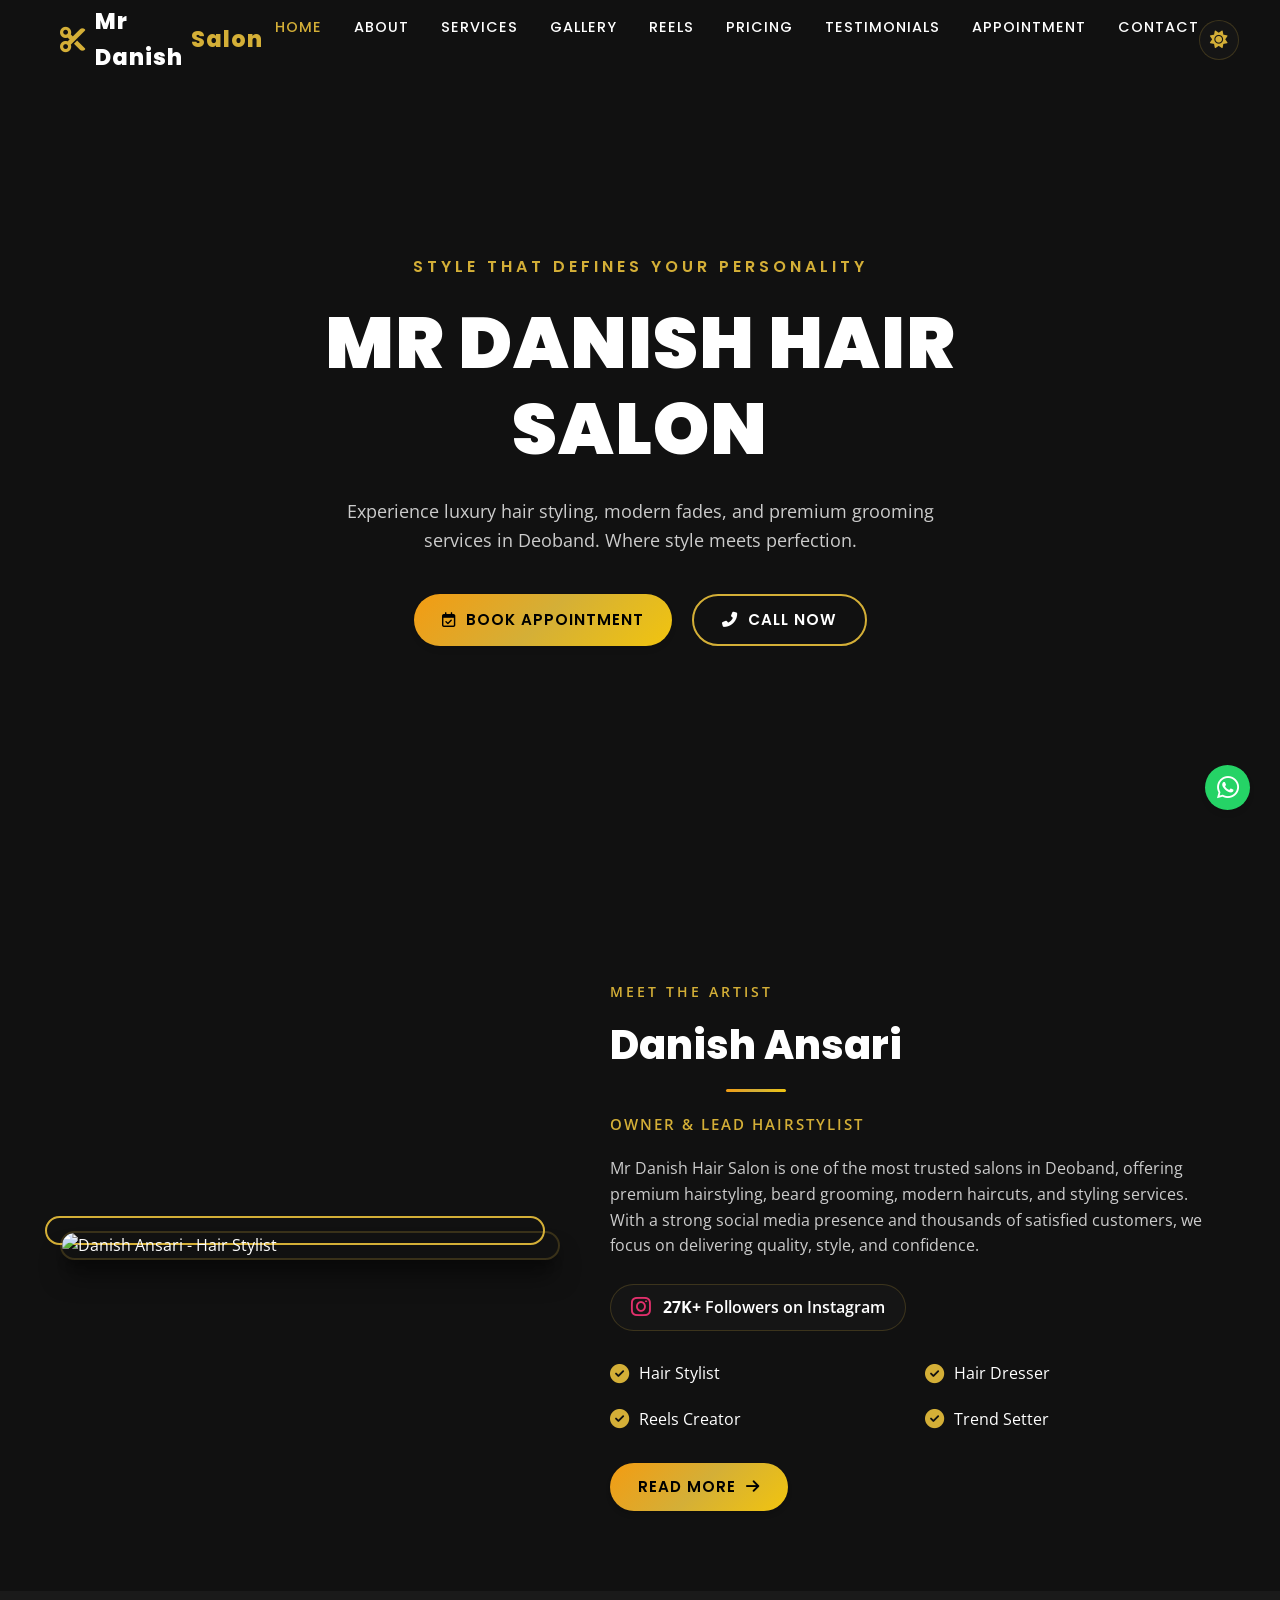
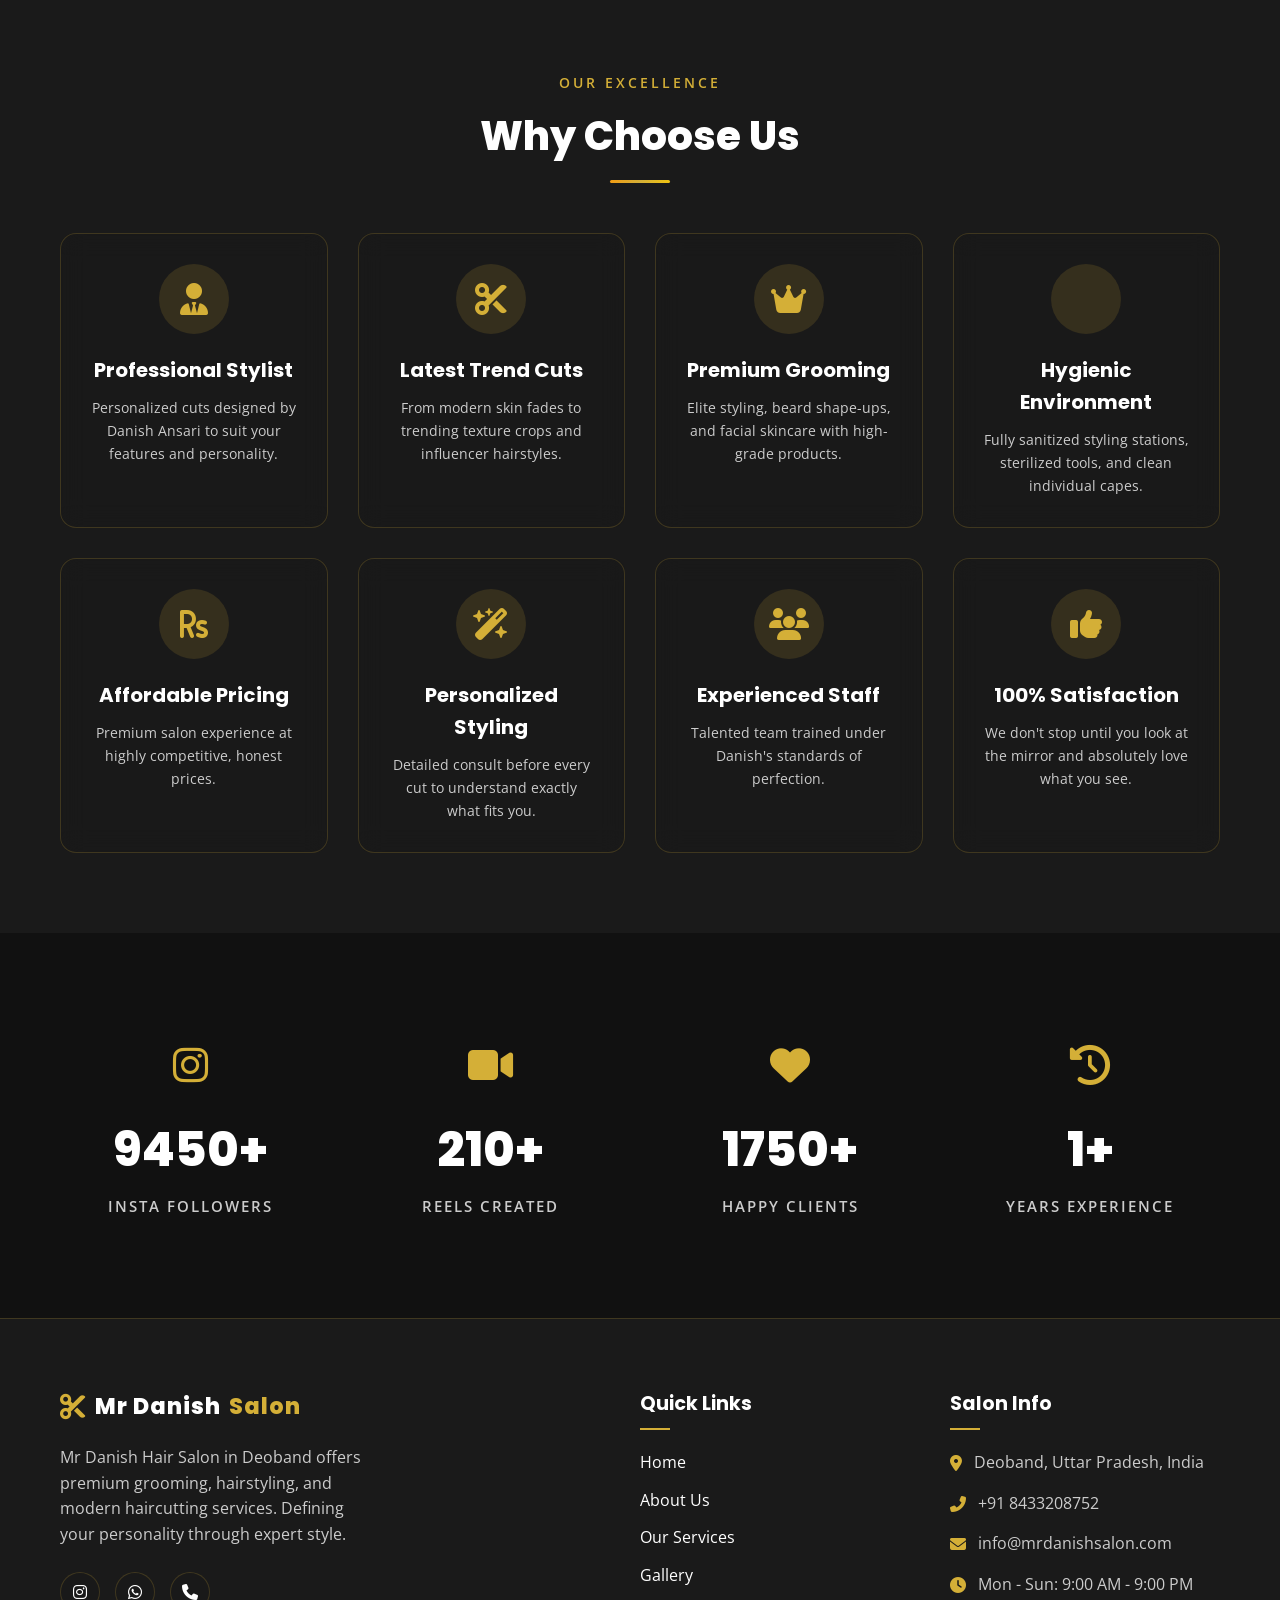
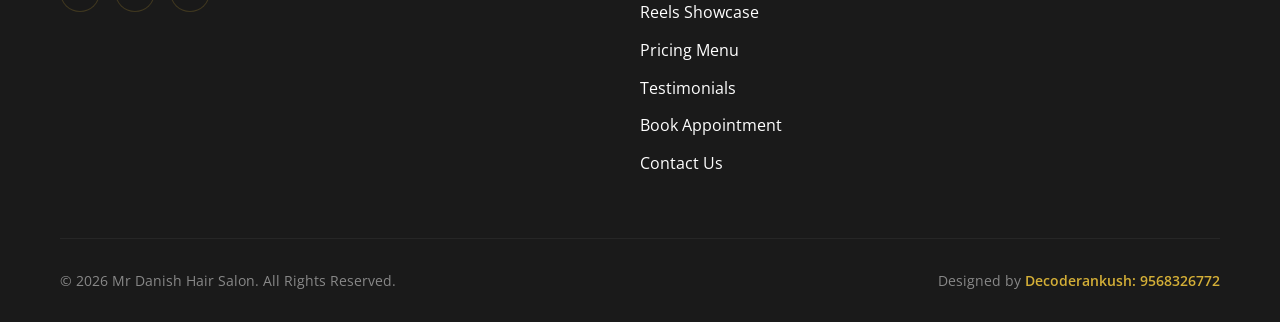
==== commit 868fba68: "Update index.html" ====
--- a/index.html
+++ b/index.html
@@ -300,7 +300,7 @@
             </div>
             <div class="footer-bottom">
                 <p class="footer-copy">&copy; 2026 Mr Danish Hair Salon. All Rights Reserved.</p>
-                <p class="footer-developer">Designed by <a href="#" target="_blank">Antigravity AI</a></p>
+                <p class="footer-developer">Designed by <a href="#" target="_blank">Decoderankush: 9568326772</a></p>
             </div>
         </div>
     </footer>
